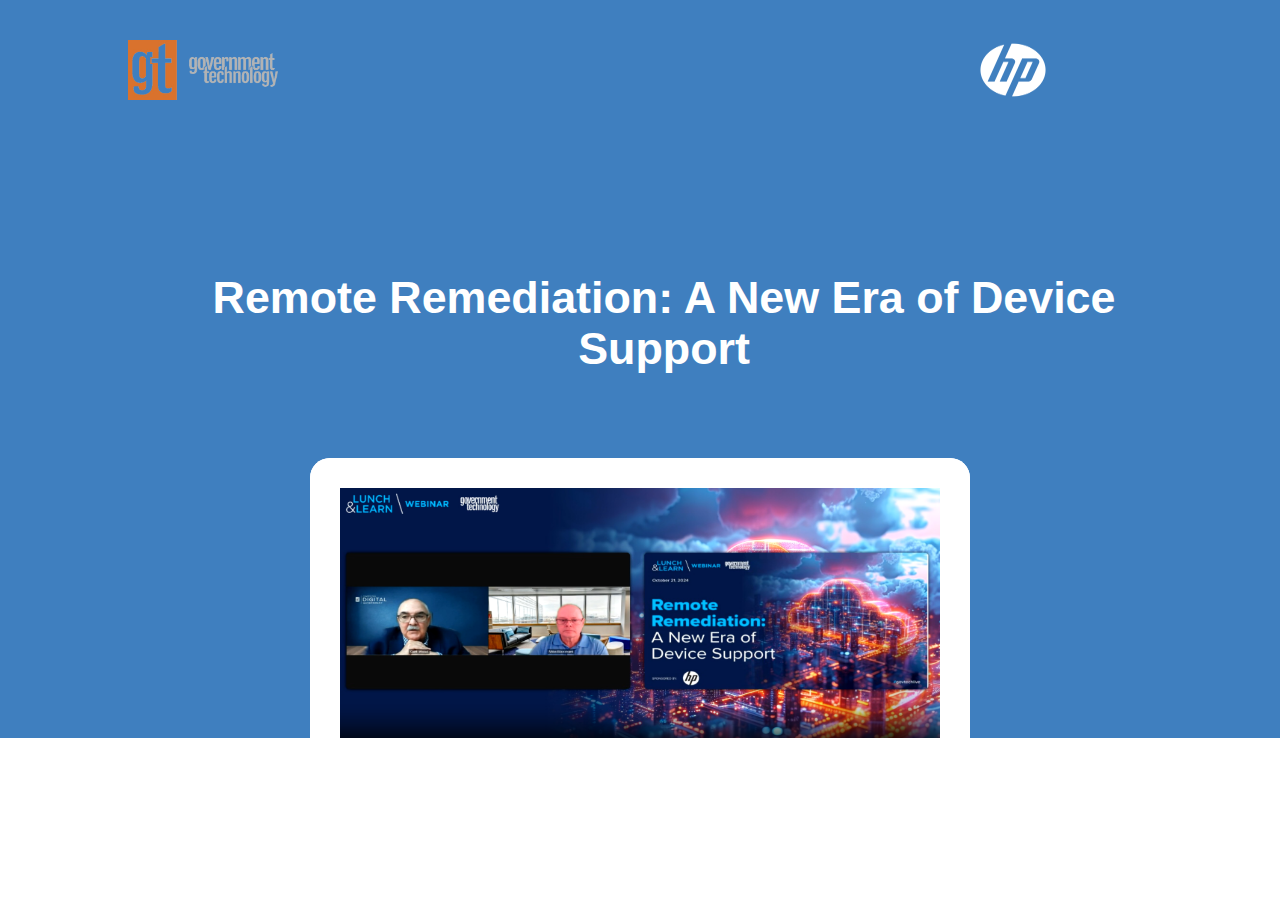
==== sample.html @ da32142d "header complete" ====
<!DOCTYPE html>
<html lang="en">
<head>
    <meta charset="UTF-8">
    <meta name="viewport" content="width=device-width, initial-scale=1.0">
    <title>Document</title>
    <link rel="stylesheet" href="sample.css">
    <!-- CSS -->
<link href="https://cdn.jsdelivr.net/npm/bootstrap@5.3.2/dist/css/bootstrap.min.css" rel="stylesheet" integrity="sha384-QwfwHApk58JwDl2vhh7bcU9H7hRCh82k4wX7bzy3aEhB9sGtghVFxQf0PBBOwo0o" crossorigin="anonymous">

<!-- JavaScript Bundle with Popper -->
<script src="https://cdn.jsdelivr.net/npm/bootstrap@5.3.2/dist/js/bootstrap.bundle.min.js" integrity="sha384-PBf2HzwnO2ISNYyDfa+61OnNj1jJoRYzSY7Ze3c9cuEUSMIvZKE7tFOecF59jAQp" crossorigin="anonymous"></script>

</head>
<body>
    <header>
        <div class="container">
            <div class="logo">
                <img class="logo1" src="image.png">
                <img class="logo2" src="HP-Logo-White.png">
            </div>
        
        
            <div class="poster-main">
                <h1 class="heading">Remote Remediation: A New Era of Device Support</h1>
                <div class="poster">
                <img  src="HP-Q4-1-EN-1.png">
        </div>
    </div>
    </div>
    </header>
</body>
</html>
---- sample.css ----
*{
    margin: 0 0;
    padding: 0 0;
}

.container{
    background-color: #3F7FBF;
    height: auto;
    width: 100%;
}

.logo{
    width: 100%;
}


.logo1, .logo2{
    width: 150px;
    height: 60px;
}

.logo1{
    margin: 40px 10%;
}

.logo2{
    margin: 40px 15%;
    float: right;
    
}



.poster-main{
    columns: 2;
}

.poster{
    float: right;
    display: flex;
    margin-top: 5%;
    margin-right: 42%;
}


.poster img{
    
    width: 450px;
    height: 230px;
    
    border: 30px solid rgb(255, 255, 255);
    border-radius: 20px;
    border-bottom: 0px solid transparent;
    border-bottom-right-radius: 0;
    border-bottom-left-radius: 0;
}

.heading{
    font-size: 2.5vw;
    margin-left: 10%;
    margin-right: 80px;
    text-align: center;
    margin-top:10%;
    margin-bottom: 20px;
    color: white;
    font-family: 'Gill Sans', 'Gill Sans MT', Calibri, 'Trebuchet MS', sans-serif;
    font-weight: bold;
}

@media (max-width: 1500px) {
    .poster-main{
        columns: 1;
    }
    .poster{
        display: flex;
        justify-content: center;  /* Horizontally centers */
        align-items: center;      /* Vertically centers */
        margin-top: 5%;
        margin-left: auto;
        margin-right: auto;
        width: 100%; 
    }
    .heading{
        font-size: 3.5vw;
        margin-left: 10%;
        margin-right: 80px;
        margin-top:10%;
        margin-bottom: 20px;
    }
    .poster img{
        width: 600px;
        height: 250px;
    }
}

@media (max-width: 750px) {
    .poster img{
        width: 400px;
        height: 250px;
    }

    .logo2{
        margin: 40px 5%;
        float: right;   
    }
    .container{
        background-color: #3F7FBF;
        height: auto;
        width: 100%;
    }
    .heading{
        font-size: 30px;
    }
}
    


@media (max-width: 500px){
    .poster img{
        width: 300px;
        height: 250px;
    }
    .logo2{
        margin: 40px -2%;
        float: right;   
    }
    .heading{
        font-size: 21px;
    }
}
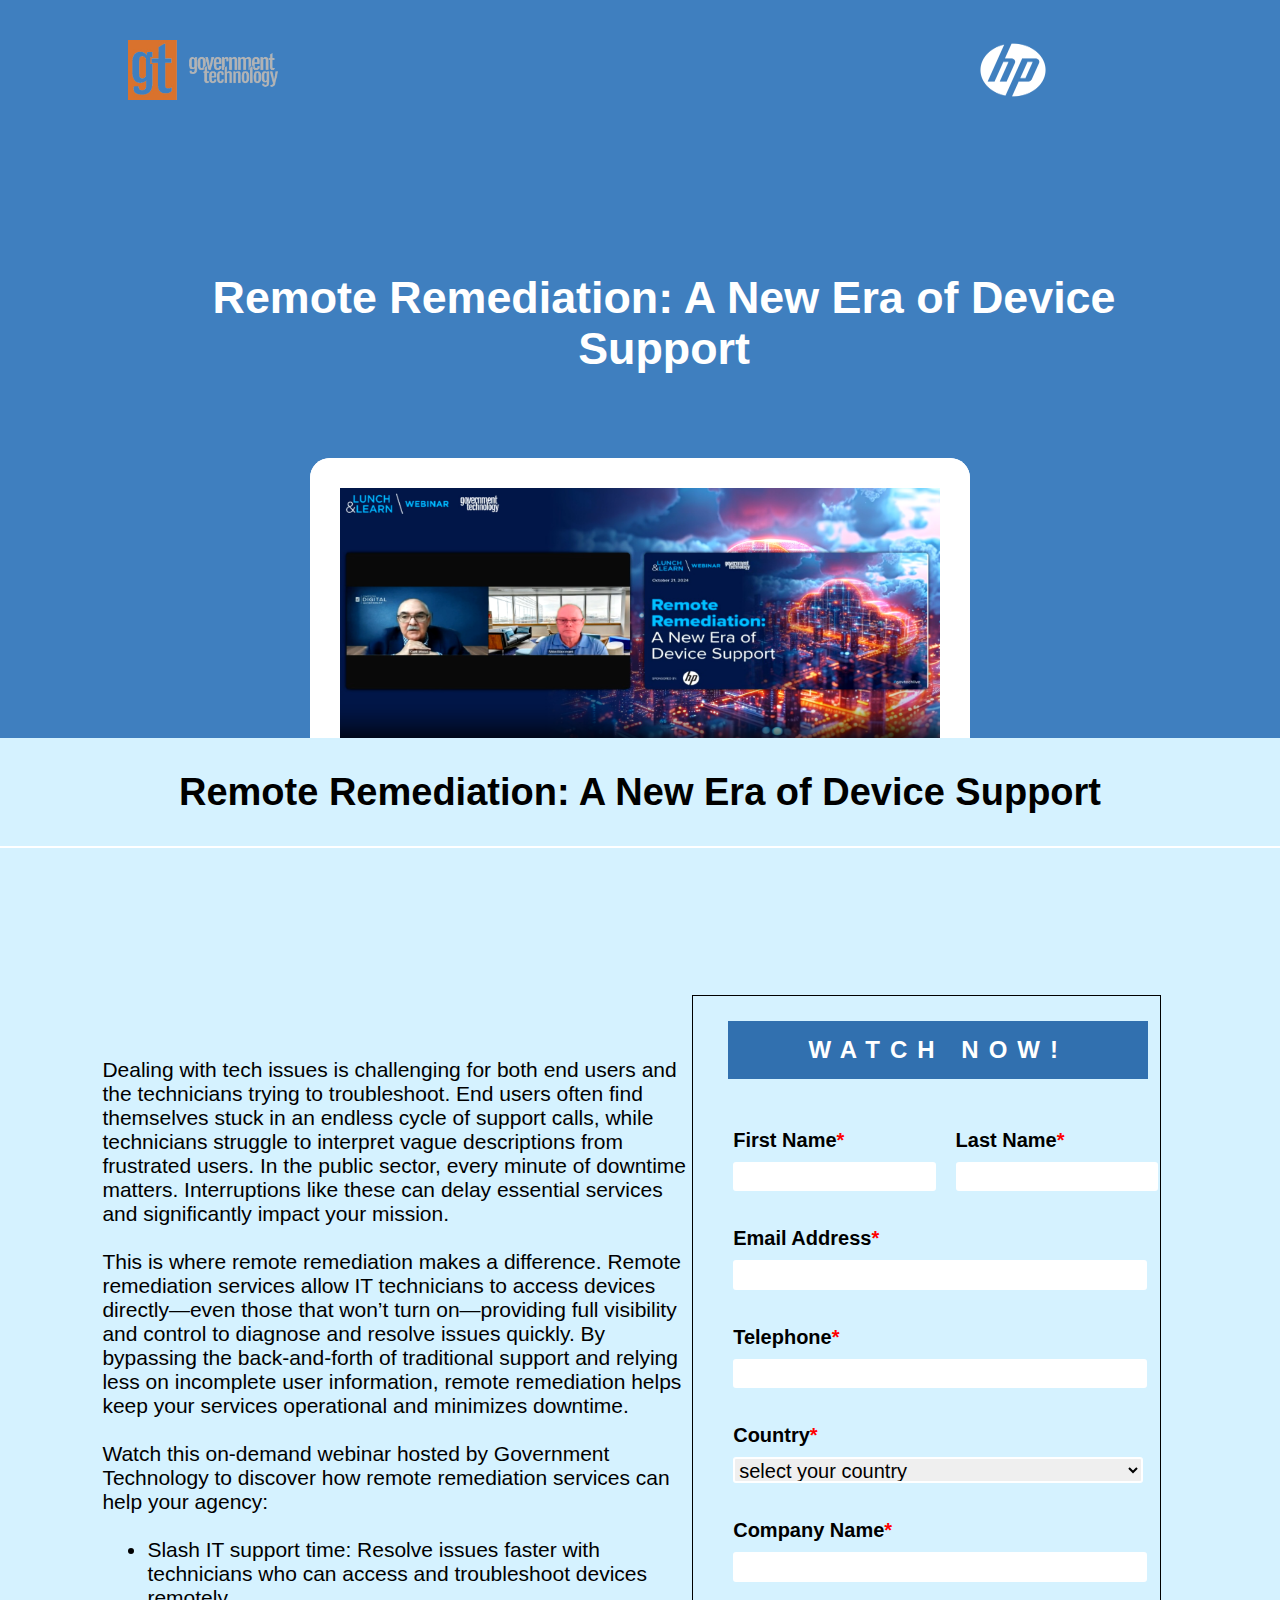
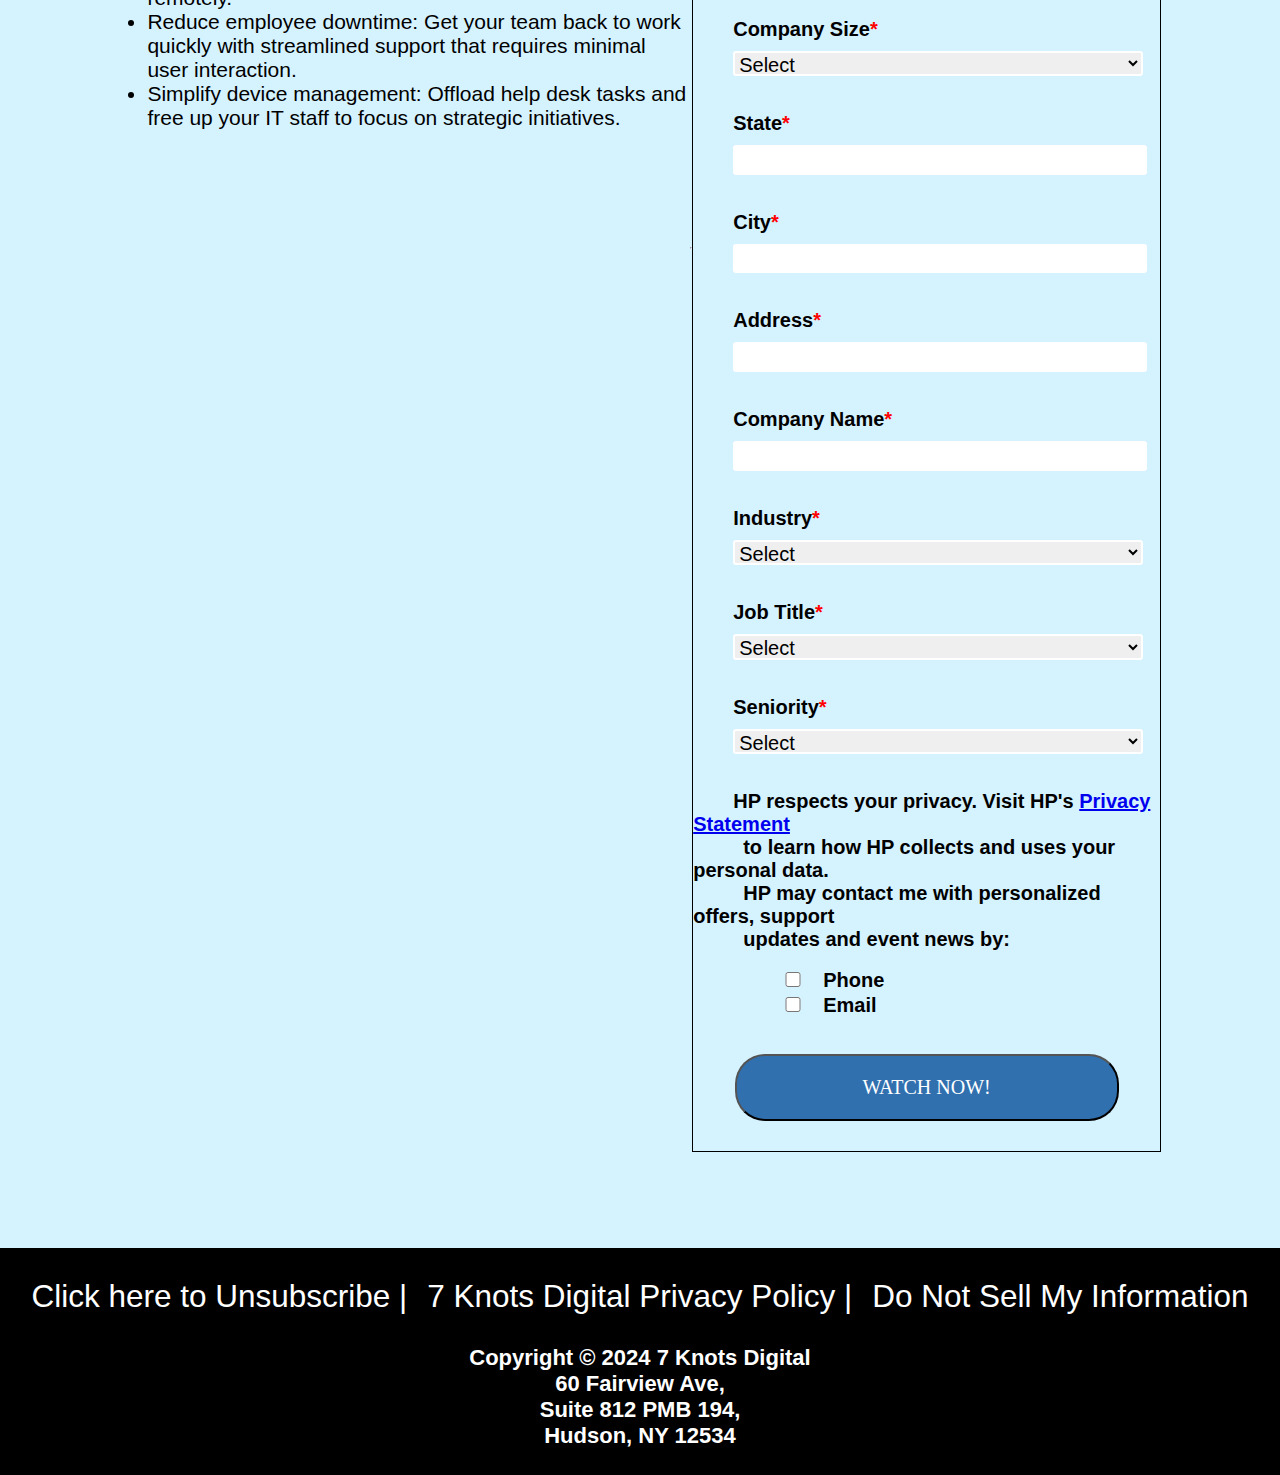
==== commit 46089313: "complete User Interface" ====
--- a/sample.html
+++ b/sample.html
@@ -29,5 +29,479 @@
     </div>
     </div>
     </header>
+
+    <div class="head-thamb">
+        <h1>Remote Remediation: A New Era of Device Support</h1>
+    </div>
+        <hr class="hr">
+    <section class="section">
+        <div class="info">
+            <p>
+                Dealing with tech issues is challenging for both end users and the technicians trying to troubleshoot. End users often find themselves stuck in an endless cycle of support calls, while technicians struggle to interpret vague descriptions from frustrated users. In the public sector, every minute of downtime matters. Interruptions like these can delay essential services and significantly impact your mission.
+                <br><br>
+
+This is where remote remediation makes a difference. Remote remediation services allow IT technicians to access devices directly—even those that won’t turn on—providing full visibility and control to diagnose and resolve issues quickly. By bypassing the back-and-forth of traditional support and relying less on incomplete user information, remote remediation helps keep your services operational and minimizes downtime.
+<br><br>
+Watch this on-demand webinar hosted by Government Technology to discover how remote remediation services can help your agency:
+<br><br>
+<ul style="margin-left: 45px;"><li>Slash IT support time: Resolve issues faster with technicians who can access and troubleshoot devices remotely.</li>
+<li>Reduce employee downtime: Get your team back to work quickly with streamlined support that requires minimal user interaction.</li>
+<li>Simplify device management: Offload help desk tasks and free up your IT staff to focus on strategic initiatives.</li>
+</ul> </p>
+        </div><br><hr>
+        <div class="form">
+            <form>
+                <div class="head-form">
+                    <h2>Watch Now!</h2>
+                </div>
+                <div class="field">
+                <div class="fields1">
+                    <label>First Name<span class="astric">*</span></label><br>
+                    <input type="text" name="first name" data-parsley-id="4">
+                </div>
+                <div class="fields2">
+                    <label>Last Name<span class="astric">*</span></label><br>
+                    <input type="text" name="last name" data-parsley-id="4">
+                </div>
+                
+            </div><br><br>
+            <div class="email">
+                <label>Email Address<span class="astric">*</span></label><br>
+                <input type="email" name="email" data-parsley-id="4">
+            </div><br><br>
+            <div class="phone">
+                <label>Telephone<span class="astric">*</span></label><br>
+                <input type="number" name="phone" data-parsley-id="4">
+            </div><br><br>
+            <div class="Country">
+                <label>Country<span class="astric">*</span></label><br>
+                <select  name="Country" data-parsley-id="4">
+                    <option value="selected">select your country</option>
+                    <option value="United States">United States</option>
+                    <option value="Afghanistan">Afghanistan</option>
+                    <option value="Albania">Albania</option>
+                    <option value="Algeria">Algeria</option>
+                    <option value="American Samoa">American Samoa</option>
+                    <option value="Andorra">Andorra</option>
+                    <option value="Angola">Angola</option>
+                    <option value="Anguilla">Anguilla</option>
+                    <option value="Antarctica">Antarctica</option>
+                    <option value="Antigua and Barbuda">Antigua and Barbuda</option>
+                    <option value="Argentina">Argentina</option>
+                    <option value="Armenia">Armenia</option>
+                    <option value="Aruba">Aruba</option>
+                    <option value="Australia">Australia</option>
+                    <option value="Austria">Austria</option>
+                    <option value="Azerbaijan">Azerbaijan</option>
+                    <option value="Bahamas">Bahamas</option>
+                    <option value="Bahrain">Bahrain</option>
+                    <option value="Bangladesh">Bangladesh</option>
+                    <option value="Barbados">Barbados</option>
+                    <option value="Belarus">Belarus</option>
+                    <option value="Belgium">Belgium</option>
+                    <option value="Belize">Belize</option>
+                    <option value="Benin">Benin</option>
+                    <option value="Bermuda">Bermuda</option>
+                    <option value="Bhutan">Bhutan</option>
+                    <option value="Bolivia">Bolivia</option>
+                    <option value="Bosnia and Herzegovina">Bosnia and Herzegovina</option>
+                    <option value="Botswana">Botswana</option>
+                    <option value="Bouvet Island">Bouvet Island</option>
+                    <option value="Brazil">Brazil</option>
+                    <option value="British Indian Ocean Territory">British Indian Ocean Territory</option>
+                    <option value="Brunei Darussalam">Brunei Darussalam</option>
+                    <option value="Bulgaria">Bulgaria</option>
+                    <option value="Burkina Faso">Burkina Faso</option>
+                    <option value="Burundi">Burundi</option>
+                    <option value="Cambodia">Cambodia</option>
+                    <option value="Cameroon">Cameroon</option>
+                    <option value="Canada">Canada</option>
+                    <option value="Cape Verde">Cape Verde</option>
+                    <option value="Cayman Islands">Cayman Islands</option>
+                    <option value="Central African Republic">Central African Republic</option>
+                    <option value="Chad">Chad</option>
+                    <option value="Chile">Chile</option>
+                    <option value="China">China</option>
+                    <option value="Christmas Island">Christmas Island</option>
+                    <option value="Cocos (Keeling) Islands">Cocos (Keeling) Islands</option>
+                    <option value="Colombia">Colombia</option>
+                    <option value="Comoros">Comoros</option>
+                    <option value="Congo">Congo</option>
+                    <option value="Congo, the Democratic Republic of the">Congo, the Democratic Republic of the
+                    </option>
+                    <option value="Cook Islands">Cook Islands</option>
+                    <option value="Costa Rica">Costa Rica</option>
+                    <option value="Cote D'Ivoire">Cote D'Ivoire</option>
+                    <option value="Croatia">Croatia</option>
+                    <option value="Cuba">Cuba</option>
+                    <option value="Cyprus">Cyprus</option>
+                    <option value="Czech Republic">Czech Republic</option>
+                    <option value="Denmark">Denmark</option>
+                    <option value="Djibouti">Djibouti</option>
+                    <option value="Dominica">Dominica</option>
+                    <option value="Dominican Republic">Dominican Republic</option>
+                    <option value="Ecuador">Ecuador</option>
+                    <option value="Egypt">Egypt</option>
+                    <option value="El Salvador">El Salvador</option>
+                    <option value="Equatorial Guinea">Equatorial Guinea</option>
+                    <option value="Eritrea">Eritrea</option>
+                    <option value="Estonia">Estonia</option>
+                    <option value="Ethiopia">Ethiopia</option>
+                    <option value="Falkland Islands (Malvinas)">Falkland Islands (Malvinas)</option>
+                    <option value="Faroe Islands">Faroe Islands</option>
+                    <option value="Fiji">Fiji</option>
+                    <option value="Finland">Finland</option>
+                    <option value="France">France</option>
+                    <option value="French Guiana">French Guiana</option>
+                    <option value="French Polynesia">French Polynesia</option>
+                    <option value="French Southern Territories">French Southern Territories</option>
+                    <option value="Gabon">Gabon</option>
+                    <option value="Gambia">Gambia</option>
+                    <option value="Georgia">Georgia</option>
+                    <option value="Germany">Germany</option>
+                    <option value="Ghana">Ghana</option>
+                    <option value="Gibraltar">Gibraltar</option>
+                    <option value="Greece">Greece</option>
+                    <option value="Greenland">Greenland</option>
+                    <option value="Grenada">Grenada</option>
+                    <option value="Guadeloupe">Guadeloupe</option>
+                    <option value="Guam">Guam</option>
+                    <option value="Guatemala">Guatemala</option>
+                    <option value="Guinea">Guinea</option>
+                    <option value="Guinea-Bissau">Guinea-Bissau</option>
+                    <option value="Guyana">Guyana</option>
+                    <option value="Haiti">Haiti</option>
+                    <option value="Heard Island and Mcdonald Islands">Heard Island and Mcdonald Islands</option>
+                    <option value="Holy See (Vatican City State)">Holy See (Vatican City State)</option>
+                    <option value="Honduras">Honduras</option>
+                    <option value="Hong Kong">Hong Kong</option>
+                    <option value="Hungary">Hungary</option>
+                    <option value="Iceland">Iceland</option>
+                    <option value="India">India</option>
+                    <option value="Indonesia">Indonesia</option>
+                    <option value="Iran, Islamic Republic of">Iran, Islamic Republic of</option>
+                    <option value="Iraq">Iraq</option>
+                    <option value="Ireland">Ireland</option>
+                    <option value="Israel">Israel</option>
+                    <option value="Italy">Italy</option>
+                    <option value="Jamaica">Jamaica</option>
+                    <option value="Japan">Japan</option>
+                    <option value="Jordan">Jordan</option>
+                    <option value="Kazakhstan">Kazakhstan</option>
+                    <option value="Kenya">Kenya</option>
+                    <option value="Kiribati">Kiribati</option>
+                    <option value="Korea, Democratic People's Republic of">Korea, Democratic People's Republic of
+                    </option>
+                    <option value="Korea, Republic of">Korea, Republic of</option>
+                    <option value="Kuwait">Kuwait</option>
+                    <option value="Kyrgyzstan">Kyrgyzstan</option>
+                    <option value="Lao People's Democratic Republic">Lao People's Democratic Republic</option>
+                    <option value="Latvia">Latvia</option>
+                    <option value="Lebanon">Lebanon</option>
+                    <option value="Lesotho">Lesotho</option>
+                    <option value="Liberia">Liberia</option>
+                    <option value="Libyan Arab Jamahiriya">Libyan Arab Jamahiriya</option>
+                    <option value="Liechtenstein">Liechtenstein</option>
+                    <option value="Lithuania">Lithuania</option>
+                    <option value="Luxembourg">Luxembourg</option>
+                    <option value="Macao">Macao</option>
+                    <option value="Macedonia, the Former Yugoslav Republic of">Macedonia, the Former Yugoslav Republic
+                       of</option>
+                    <option value="Madagascar">Madagascar</option>
+                    <option value="Malawi">Malawi</option>
+                    <option value="Malaysia">Malaysia</option>
+                    <option value="Maldives">Maldives</option>
+                    <option value="Mali">Mali</option>
+                    <option value="Malta">Malta</option>
+                    <option value="Marshall Islands">Marshall Islands</option>
+                    <option value="Martinique">Martinique</option>
+                    <option value="Mauritania">Mauritania</option>
+                    <option value="Mauritius">Mauritius</option>
+                    <option value="Mayotte">Mayotte</option>
+                    <option value="Mexico">Mexico</option>
+                    <option value="Micronesia, Federated States of">Micronesia, Federated States of</option>
+                    <option value="Moldova, Republic of">Moldova, Republic of</option>
+                    <option value="Monaco">Monaco</option>
+                    <option value="Mongolia">Mongolia</option>
+                    <option value="Montserrat">Montserrat</option>
+                    <option value="Morocco">Morocco</option>
+                    <option value="Mozambique">Mozambique</option>
+                    <option value="Myanmar">Myanmar</option>
+                    <option value="Namibia">Namibia</option>
+                    <option value="Nauru">Nauru</option>
+                    <option value="Nepal">Nepal</option>
+                    <option value="Netherlands">Netherlands</option>
+                    <option value="Netherlands Antilles">Netherlands Antilles</option>
+                    <option value="New Caledonia">New Caledonia</option>
+                    <option value="New Zealand">New Zealand</option>
+                    <option value="Nicaragua">Nicaragua</option>
+                    <option value="Niger">Niger</option>
+                    <option value="Nigeria">Nigeria</option>
+                    <option value="Niue">Niue</option>
+                    <option value="Norfolk Island">Norfolk Island</option>
+                    <option value="Northern Mariana Islands">Northern Mariana Islands</option>
+                    <option value="Norway">Norway</option>
+                    <option value="Oman">Oman</option>
+                    <option value="Pakistan">Pakistan</option>
+                    <option value="Palau">Palau</option>
+                    <option value="Palestinian Territory, Occupied">Palestinian Territory, Occupied</option>
+                    <option value="Panama">Panama</option>
+                    <option value="Papua New Guinea">Papua New Guinea</option>
+                    <option value="Paraguay">Paraguay</option>
+                    <option value="Peru">Peru</option>
+                    <option value="Philippines">Philippines</option>
+                    <option value="Pitcairn">Pitcairn</option>
+                    <option value="Poland">Poland</option>
+                    <option value="Portugal">Portugal</option>
+                    <option value="Puerto Rico">Puerto Rico</option>
+                    <option value="Qatar">Qatar</option>
+                    <option value="Reunion">Reunion</option>
+                    <option value="Romania">Romania</option>
+                    <option value="Russian Federation">Russian Federation</option>
+                    <option value="Rwanda">Rwanda</option>
+                    <option value="Saint Helena">Saint Helena</option>
+                    <option value="Saint Kitts and Nevis">Saint Kitts and Nevis</option>
+                    <option value="Saint Lucia">Saint Lucia</option>
+                    <option value="Saint Pierre and Miquelon">Saint Pierre and Miquelon</option>
+                    <option value="Saint Vincent and the Grenadines">Saint Vincent and the Grenadines</option>
+                    <option value="Samoa">Samoa</option>
+                    <option value="San Marino">San Marino</option>
+                    <option value="Sao Tome and Principe">Sao Tome and Principe</option>
+                    <option value="Saudi Arabia">Saudi Arabia</option>
+                    <option value="Senegal">Senegal</option>
+                    <option value="Serbia and Montenegro">Serbia and Montenegro</option>
+                    <option value="Seychelles">Seychelles</option>
+                    <option value="Sierra Leone">Sierra Leone</option>
+                    <option value="Singapore">Singapore</option>
+                    <option value="Slovakia">Slovakia</option>
+                    <option value="Slovenia">Slovenia</option>
+                    <option value="Solomon Islands">Solomon Islands</option>
+                    <option value="Somalia">Somalia</option>
+                    <option value="South Africa">South Africa</option>
+                    <option value="South Georgia and the South Sandwich Islands">South Georgia and the South Sandwich
+                       Islands</option>
+                    <option value="Spain">Spain</option>
+                    <option value="Sri Lanka">Sri Lanka</option>
+                    <option value="Sudan">Sudan</option>
+                    <option value="Suriname">Suriname</option>
+                    <option value="Svalbard and Jan Mayen">Svalbard and Jan Mayen</option>
+                    <option value="Swaziland">Swaziland</option>
+                    <option value="Sweden">Sweden</option>
+                    <option value="Switzerland">Switzerland</option>
+                    <option value="Syrian Arab Republic">Syrian Arab Republic</option>
+                    <option value="Taiwan, Province of China">Taiwan, Province of China</option>
+                    <option value="Tajikistan">Tajikistan</option>
+                    <option value="Tanzania, United Republic of">Tanzania, United Republic of</option>
+                    <option value="Thailand">Thailand</option>
+                    <option value="Timor-Leste">Timor-Leste</option>
+                    <option value="Togo">Togo</option>
+                    <option value="Tokelau">Tokelau</option>
+                    <option value="Tonga">Tonga</option>
+                    <option value="Trinidad and Tobago">Trinidad and Tobago</option>
+                    <option value="Tunisia">Tunisia</option>
+                    <option value="Turkey">Turkey</option>
+                    <option value="Turkmenistan">Turkmenistan</option>
+                    <option value="Turks and Caicos Islands">Turks and Caicos Islands</option>
+                    <option value="Tuvalu">Tuvalu</option>
+                    <option value="Uganda">Uganda</option>
+                    <option value="Ukraine">Ukraine</option>
+                    <option value="United Arab Emirates">United Arab Emirates</option>
+                     <option value="United Kingdom">United Kingdom</option>
+                    <option value="United States Minor Outlying Islands">United States Minor Outlying Islands</option>
+                    <option value="Uruguay">Uruguay</option>
+                    <option value="Uzbekistan">Uzbekistan</option>
+                    <option value="Vanuatu">Vanuatu</option>
+                    <option value="Venezuela">Venezuela</option>
+                    <option value="Viet Nam">Viet Nam</option>
+                    <option value="Virgin Islands, British">Virgin Islands, British</option>
+                    <option value="Virgin Islands, U.s.">Virgin Islands, U.s.</option>
+                    <option value="Wallis and Futuna">Wallis and Futuna</option>
+                    <option value="Western Sahara">Western Sahara</option>
+                    <option value="Yemen">Yemen</option>
+                    <option value="Zambia">Zambia</option>
+                    <option value="Zimbabwe">Zimbabwe</option>
+                 </select><br><br><br>
+
+                 <div class="companyname">
+                    <label>Company Name<span class="astric">*</span></label><br>
+                    <input type="text" name="CompanyName" data-parsley-id="4">
+                </div><br><br>
+
+                <div class="companysize">
+                    <label>Company Size<span class="astric">*</span></label><br>
+                    <select type="text" name="CompanySize" data-parsley-id="4">
+                        <option value="" selected="">Select</option>
+ 
+                      <option value="1-4">1-4</option>
+                      <option value="5-9">5-9</option>
+                      <option value="10-24">10-24</option>
+                      <option value="25-49">25-49</option>
+                      <option value="50-99">50-99</option>
+                      <option value="100-249">100-249</option>
+                      <option value="250-499">250-499</option>
+                      <option value="500-999">500-999</option>
+                      <option value="1,000-4,999">1,000-4,999</option>
+                      <option value="5,000 Plus">5,000+</option>
+                   
+                   </select>
+                </div><br><br>
+              
+                <div class="state">
+                    <label>State<span class="astric">*</span></label><br>
+                    <input type="text" name="state" data-parsley-id="4">
+                </div><br><br>
+            </div>
+            <div class="city">
+                <label>City<span class="astric">*</span></label><br>
+                <input type="text" name="city" data-parsley-id="4">
+            </div><br><br>
+            <div class="address">
+                <label>Address<span class="astric">*</span></label><br>
+                <input type="text" name="address" data-parsley-id="4">
+            </div><br><br>
+            <div class="postal">
+                <label>Company Name<span class="astric">*</span></label><br>
+                <input type="number" name="postal" data-parsley-id="4">
+            </div><br><br>
+
+            <div class="industry">
+                <label>Industry<span class="astric">*</span></label><br>
+                <select  name="industry" id="industry"data-parsley-id="4">
+                    <option value="" selected="">Select</option>   
+                    
+                    <option value="Advertising/Media/Publishing">Advertising/Media/Publishing</option>
+                    <option value="Aerospace and Aviation">Aerospace and Aviation</option>
+                    <option value="Agriculture and Forestry">Agriculture and Forestry</option>
+                    <option value="Automotive">Automotive</option>
+                    <option value="Banking/Accounting/Financial">Banking/Accounting/Financial</option>
+                    <option value="Computer and Technology">Computer and Technology</option>
+                    <option value="Education and Training">Education and Training</option>
+                    <option value="Engineering and Construction">Engineering and Construction</option>
+                    <option value="Entertainment/Travel/Hospitality">Entertainment/Travel/Hospitality</option>
+                    <option value="Food and Beverage">Food and Beverage</option>
+                    <option value="Government and Public Administration">Government and Public Administration</option>
+                    <option value="Healthcare">Healthcare</option>
+                    <option value="Insurance">Insurance</option>
+                    <option value="Legal Solutions">Legal Solutions</option>
+                    <option value="Manufacturing">Manufacturing</option>
+                    <option value="Marketing">Marketing</option>
+                    <option value="Non profit Organizations">Non profit Organizations</option>
+                    <option value="Pharmaceutical">Pharmaceutical</option>
+                    <option value="Public Relations">Public Relations</option>
+                    <option value="Real Estate">Real Estate</option>
+                    <option value="Retail and Wholesale">Retail and Wholesale</option>
+                    <option value="Scientific">Scientific</option>
+                    <option value="Telecommunications">Telecommunications</option>
+                    <option value="Transportation and Shipping">Transportation and Shipping</option>
+                    <option value="Utilities">Utilities</option>
+                    <option value="VAR/VAD/System Integrator">VAR/VAD/System Integrator</option>
+                    <option value="Other" data-parsley-required-message="">Other</option>
+                 </select>
+            </div><br><br>
+
+            <div class="jobtitle">
+                <label>Job Title<span class="astric">*</span></label><br>
+                <select  name="jobtitle" data-parsley-id="4">
+                    <option value="" selected="">Select</option>
+                   <option value="Business analysts">Business analysts</option>
+                   <option value="Data analysts">Data analysts</option>
+                   <option value="IT helpdesk">IT helpdesk</option>
+                   <option value="IT Technician">IT Technician</option>
+                   <option value="IT manager">IT manager</option>
+                   <option value="IT director">IT director</option>
+                   <option value="CIO">CIO</option>
+                   <option value="CTO">CTO</option>
+                   <option value="Director of Operations">Director of Operations</option>
+                      <option value="Director of Finance">Director of Finance</option>
+                      <option value="Purchasing Director">Purchasing Director</option>
+                      <option value="Procurement Director">Procurement Director</option>
+                      <option value="Technology Director">Technology Director</option>
+                      <option value="Director of Reservations">Director of Reservations</option>
+                      <option value="Director of Loyalty">Director of Loyalty</option>
+                      <option value="Director Cargo">Director Cargo</option>
+                      <option value="VP of Operations">VP of Operations</option>
+                      <option value="VP of Finance">VP of Finance</option>
+                      <option value="VP of Director">VP of Director</option>
+                      <option value="Procurement Vice President">Procurement Vice President</option>
+                      <option value="VP IT">VP IT</option>
+                      <option value="Technology VP">Technology VP</option>
+                      <option value="VP of Reservations">VP of Reservations</option>
+                      <option value="VP of Loyalty">VP of Loyalty</option>
+                      <option value="VP of Cargo">VP of Cargo</option>
+                      <option value="Head of Operations">Head of Operations</option>
+                      <option value="Chief Operations Officer">Chief Operations Officer</option>
+                      <option value="Head of Customer Loyalty">Head of Customer Loyalty</option>
+                      <option value="Chief Customer Loyalty Officer">Chief Customer Loyalty Officer</option>
+                      <option value="Head of Reservations">Head of Reservations</option>
+                      <option value="Chief Reservations Officer">Chief Reservations Officer</option>
+                      <option value="Head of Finance">Head of Finance</option>
+                      <option value="Chief Finance Officer">Chief Finance Officer</option>
+                      <option value="Head of Purchasing">Head of Purchasing</option>
+                      <option value="Head of Procurement">Head of Procurement</option>
+                      <option value="Chief Purchasing Officer">Chief Purchasing Officer</option>
+                      <option value="Chief Procurement Officer">Chief Procurement Officer</option>
+                      <option value="Head of Information Technology">Head of Information Technology</option>
+                      <!-- <option value="Chief Technology Officer">Chief Technology Officer</option> -->
+                      <option value="Head of Cargo">Head of Cargo</option>
+                      <option value="Chief Cargo Officer">Chief Cargo Officer</option>  
+                   <option value="Other">Other</option>   
+                </select>
+            </div><br><br>
+
+            <div class="form-group" id="job_title_other" style="display:none;">
+                <label>Please Specify Job Title<font color="red">*</font></label><br>
+                <input type="text" id="job_title_other_ans" class="form-control" name="data[14]" data-parsley-id="32">
+             </div>
+
+            <div class="seniority">
+                <label>Seniority<span class="astric">*</span></label><br>
+                <select  name="Seniority" data-parsley-id="4">
+                    <option value="" selected="">Select</option>
+                    <option value="Manager plus">Manager+ </option>
+                    <option value="Other">Other</option>
+                 </select>
+            </div><br><br>
+
+            <section class="last-check-info">
+                <label>
+                    HP respects your privacy. Visit HP's <a href="https://www.hp.com/us-en/privacy/privacy.html" target="_blank" rel="noopener noreferrer">Privacy Statement</a><br>&nbsp;&nbsp;&nbsp;&nbsp;&nbsp;&nbsp;&nbsp;&nbsp; to learn how HP collects and uses your personal data.<br> &nbsp;&nbsp;&nbsp;&nbsp;&nbsp;&nbsp;&nbsp;&nbsp; HP may contact me with personalized offers, support<br> &nbsp;&nbsp;&nbsp;&nbsp;&nbsp;&nbsp;&nbsp;&nbsp; updates and event news by:
+                </label>
+            </section><br>
+            <section>
+                <label class="chkbox">
+                    <input class="chk" type="checkbox" value="phone_chk" ><span style="font-size: 20px" >Phone</span><br>
+                    </label>
+            </section> 
+            <section>
+                <label class="chkbox" >
+                    <input class="chk" type="checkbox" value="Email_chk" ><span style="font-size: 20px" >Email</span>
+                    </label>
+            </section><br><br>
+
+            <div class="btn">
+                <input class="btn-click" type="submit" value="Watch Now!">
+            </div>
+            </form>
+        </div>
+    
+</section>
+<footer>
+    <div class="footer-link">
+    <ul>
+        <li><a href="#">Click here to Unsubscribe |</a> </li>
+        <li><a href="#">7 Knots Digital Privacy Policy |</a> </li>
+        <li><a href="#"> Do Not Sell My Information</a></li>
+    </ul>
+</div>
+
+<div class="copyright">
+    <h4>
+        Copyright © 2024 7 Knots Digital<br>
+60 Fairview Ave,<br>
+Suite 812 PMB 194,<br>
+Hudson, NY 12534<br><br>
+    </h4>
+</div>
+</footer>
 </body>
 </html>--- a/sample.css
+++ b/sample.css
@@ -1,6 +1,7 @@
 *{
     margin: 0 0;
     padding: 0 0;
+    font-family: 'Gill Sans', 'Gill Sans MT', Calibri, 'Trebuchet MS', sans-serif;
 }
 
 .container{
@@ -127,4 +128,195 @@
     .heading{
         font-size: 21px;
     }
+}
+
+.head-thamb{
+    font-size: 19px;
+    width: 100%;
+    height: 12vh;
+    /* font-weight: bold; */
+    font-family: 'Gill Sans', 'Gill Sans MT', Calibri, 'Trebuchet MS', sans-serif;
+    display: flex;
+    justify-content: center;
+    align-items: center;
+    /* text-align: center; */
+    background-color: rgba(186, 234, 255, 0.602);
+}
+
+.section{
+    
+    display:flex;
+    justify-content: center;
+    align-items: center;
+    columns: 2;
+    background-color: rgba(186, 234, 255, 0.602);
+    /* margin-bottom: 25px; */
+    height: 2000px;
+}
+
+.info{
+    /* margin: 0 0; */
+    /* border: 2px solid black; */
+    width: 50%;
+    margin-left: 8%;
+    font-size: 21px;
+    font-family: 'Gill Sans', 'Gill Sans MT', Calibri, 'Trebuchet MS', sans-serif;
+    margin-top: -71%;
+
+}
+
+.form{
+    width: 50%;
+    padding-top: 51px;
+}
+.hr{
+    color:rgb(255, 255, 255);
+    height: 2px;
+    border: transparent;
+}
+
+form{
+   
+    border: 1px solid black;
+    width: 36.46vw;
+    height: auto;
+}
+
+.head-form{
+    display: flex;
+    justify-content: center;
+    align-items: center;
+    background-color: #3170af;
+    
+    width: 90%;
+    margin-top: 25px;
+    margin-left: 35px;
+    margin-bottom: 50px;
+
+}
+
+.head-form h2{
+    /* background-color: #3475b6; */
+    color: white;
+    padding: 15px;
+    letter-spacing: 10px;
+    font-family: 'Gill Sans', 'Gill Sans MT', Calibri, 'Trebuchet MS', sans-serif;
+    font-weight: bold;
+    text-transform: uppercase;
+}
+
+.field{
+    display: flex;
+    align-items: center;
+}
+
+label{
+    font-size: 20px;
+    font-weight: bold;
+    margin-left: 40px;
+}
+
+.astric{
+    color: red;
+}
+
+.field input[type="text"]{
+    width: 15.5vw;
+    height: 2vw;
+    margin-left: 40px;
+    margin-right: -20px;
+    border-radius: 3px;
+    border: 2px solid white;
+    margin-top: 10px
+}
+
+.email input, .phone input, .Country select, .companyname input, .state input, .city input, .state select, 
+.address input, .postal input, .industry select, .jobtitle select, .seniority select{
+    width: 32vw;
+    height: 2vw;
+    margin-left: 40px;
+    margin-right: -20px;
+    border-radius: 3px;
+    border: 2px solid white;
+    margin-top: 10px
+}
+
+.Country select, .industry select, .jobtitle select, .seniority select {
+    font-size: 20px;
+}
+/* .last-check-info{
+    text-align: center;
+} */
+.chkbox{
+    line-height: 1.5em;
+    padding-left: 30px; 
+    margin-top: 10px; 
+    font-size: 15px;
+}
+
+.chk{
+    width: 60px;
+    height: 15px;
+}
+
+.btn{
+    display: flex;
+    justify-content: center;
+    align-items: center;
+    margin-bottom: 30px;
+}
+
+.btn-click{
+    width: 30vw;
+    padding: 20px;
+    border-radius: 30px;
+    font-size: 20px;
+    font-family: open sans;
+    text-transform: uppercase;
+    background-color: #3170af;
+    color: white;
+}
+
+.btn-click:hover{
+    background-color: #073563;
+}
+
+footer{
+    height: auto;
+    width: 100%;
+    background-color: black;
+    color: white;
+}
+.footer-link{
+    display: flex;
+    justify-content: center;
+    align-items: center;
+    
+}
+
+.footer-link ul{
+    display: flex;
+    justify-content: center;
+    align-items: center;
+    gap: 20px;
+    font-size: 3.5vh;
+    list-style: none;
+    margin-top: 30px;
+}
+
+.footer-link ul li a{
+    list-style: none;
+    text-decoration: none;
+    color: white;
+}
+
+.footer-link ul li a:hover{
+    color: #0122a8;
+}
+
+
+.copyright{
+    margin-top: 30px;
+    text-align: center;
+    font-size: 22px;
 }